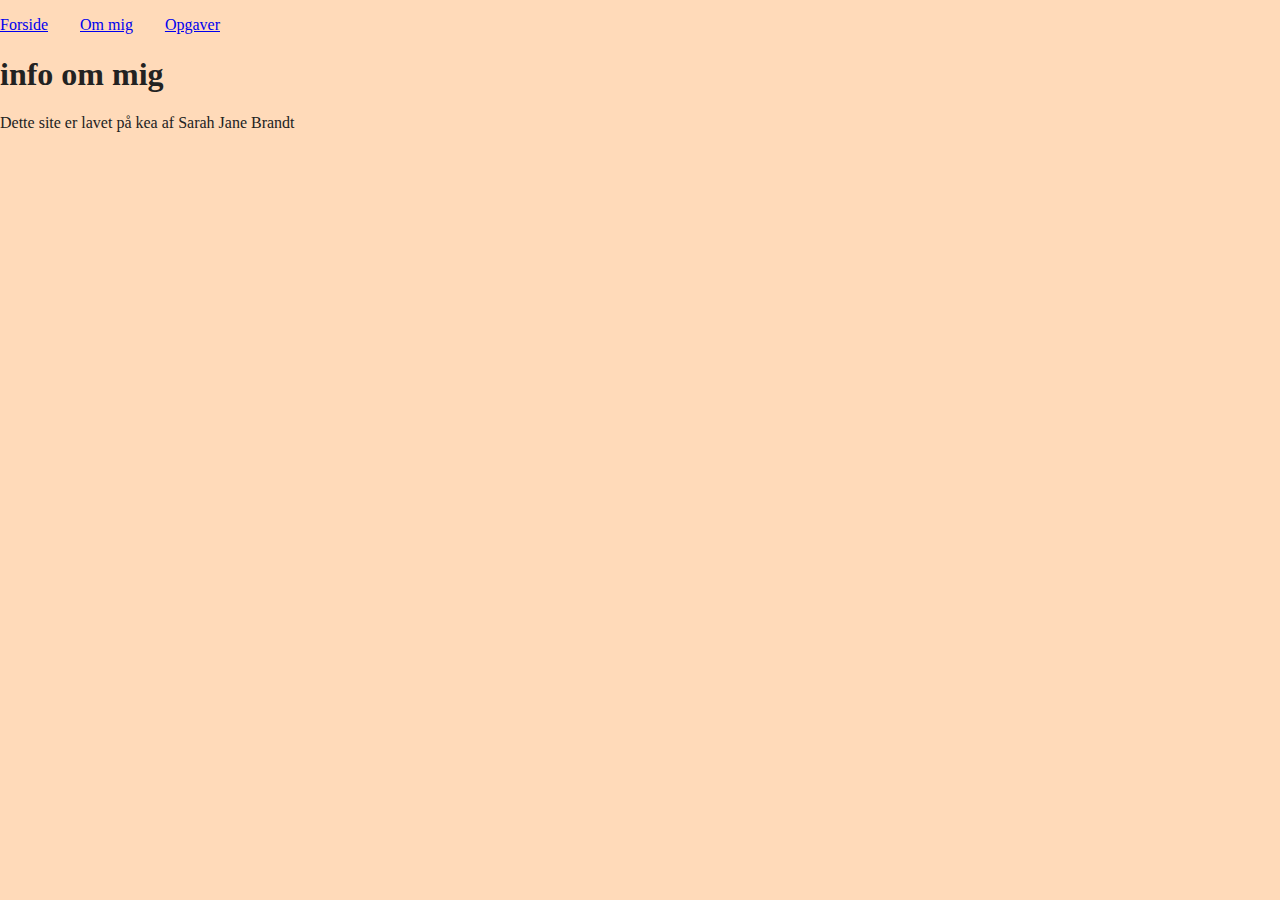
==== Om.html @ 43abc6df "start" ====
<!DOCTYPE html>
<html class="no-js" lang="da">
<head>
    <meta charset="utf-8">
    <meta http-equiv="x-ua-compatible" content="ie=edge">
    <meta name="viewport" content="width=device-width, initial-scale=1.0">
    <meta http-equiv="x-ua-compatible" content="ie=edge">

    <link rel="stylesheet" href="main.css">
    <link rel="stylesheet" href="normalize.css">

    <title>Portfolio</title>
</head>

<body>


    <nav>

        <ul>
            <li><a href="index.html">Forside</a></li>
            <li class="dropdown"><a href="#">Om mig</a>
                <ul class="dropdown-content">
                    <li><a href="Om.html">Om mig</a></li>

                </ul>
            </li>
            <li class="dropdown"><a href="#">Opgaver</a>
                <ul class="dropdown-content">
                    <li><a href="tema1.html">Tema 1</a></li>
                    <li><a href="tema2.html">Tema 2</a></li>
                    <li><a href="tema3.html">Tema 3</a></li>
                    <li><a href="tema4.html">Tema 4</a></li>
                </ul>
            </li>

        </ul>



    </nav>






    <main>


<h1> info om mig</h1>


    </main>


    <footer>
        <p>Dette site er lavet på kea af Sarah Jane Brandt</p>
    </footer>

    <script src="js/vendor/modernizr-3.6.0.min.js"></script>
    <script src="https://code.jquery.com/jquery-3.3.1.min.js" integrity="sha256-FgpCb/KJQlLNfOu91ta32o/NMZxltwRo8QtmkMRdAu8=" crossorigin="anonymous"></script>
    <script>
        window.jQuery || document.write('<script src="js/vendor/jquery-3.3.1.min.js"><\/script>')
    </script>
    <script src="js/plugins.js"></script>
    <script src="js/main.js"></script>

</body>
</html>
---- main.css ----
html {
    color: #222;
    font-size: 1em;
    line-height: 1.4;
    font-family: 'Lobster', cursive;

}

body {
    max-width: 1200px;
    margin: 0 auto;
    background-color: peachpuff;


}

img{
    width: 100%;


}
/* Navigation */

nav ul {
    display: flex;
    justify-content: flex-start;
    flex-direction: row;
    list-style: none;
    padding-left: 0;
}

nav ul li {
    position: relative;
    padding-right: 2em;
}

.dropdown > ul {
    display: none;
    position: absolute;
    background-color: #f9f9f9;
    box-shadow: 0px 8px 16px 0px rgba(0, 0, 0, 0.2);
    padding: 12px 16px;
    z-index: 1;
    padding: 1em;
}

.dropdown > ul li {
    white-space: nowrap;
    padding: 0 2em;
}

.dropdown:hover > ul {
    display: block;
}
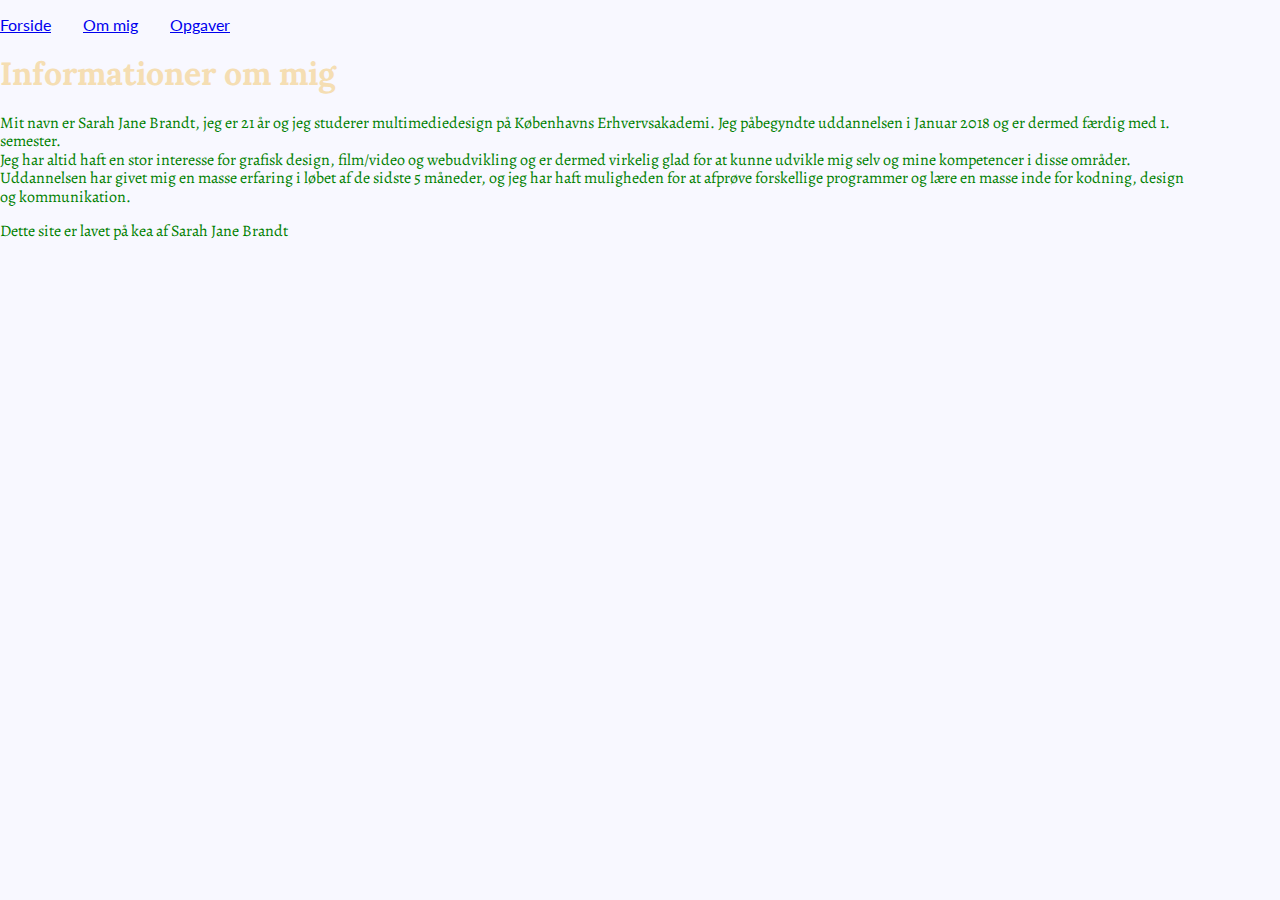
==== commit bb1d5cb8: "design" ====
--- a/Om.html
+++ b/Om.html
@@ -8,6 +8,13 @@
 
     <link rel="stylesheet" href="main.css">
     <link rel="stylesheet" href="normalize.css">
+    <link rel="stylesheet" href="javascript.js">
+
+     <link href="https://fonts.googleapis.com/css?family=Lora:400i" rel="stylesheet">
+
+    <link href="https://fonts.googleapis.com/css?family=Alegreya" rel="stylesheet">
+
+    <link href="https://fonts.googleapis.com/css?family=Lato" rel="stylesheet">
 
     <title>Portfolio</title>
 </head>
@@ -48,7 +55,12 @@
     <main>
 
 
-<h1> info om mig</h1>
+<h1> Informationer om mig</h1>
+        <p>Mit navn er Sarah Jane Brandt, jeg er 21 år og jeg studerer multimediedesign på Københavns Erhvervsakademi. Jeg påbegyndte uddannelsen i Januar 2018 og er dermed færdig med 1. semester. <br>
+        Jeg har altid haft en stor interesse for grafisk design, film/video og webudvikling og er dermed virkelig glad for at kunne udvikle mig selv og mine kompetencer i disse områder.
+
+        Uddannelsen har givet mig en masse erfaring i løbet af de sidste 5 måneder, og jeg har haft muligheden for at afprøve forskellige programmer og lære en masse inde for kodning, design og kommunikation. </p>
+
 
 
     </main>
--- a/main.css
+++ b/main.css
@@ -1,15 +1,31 @@
+h1{
+font-family:'Lora', serif;
+    color: wheat
+}
+
+h2{
+    font-family: 'Alegreya', serif;
+    color: red;
+}
+
+h3, h4, p{
+    font-family: 'Alegreya', serif;
+    color: green;
+
+}
+
 html {
-    color: #222;
+    color: black;
     font-size: 1em;
     line-height: 1.4;
-    font-family: 'Lobster', cursive;
+    font-family:'Lato', sans-serif;
 
 }
 
 body {
     max-width: 1200px;
     margin: 0 auto;
-    background-color: peachpuff;
+    background-color: ghostwhite;
 
 
 }
@@ -52,3 +68,62 @@
 .dropdown:hover > ul {
     display: block;
 }
+
+
+/**/
+
+figure.zoom {
+  background-position: 50% 50%;
+  position: relative;
+  width: 100%;
+  overflow: hidden;
+  cursor: zoom-in;
+}
+figure.zoom img:hover {
+  opacity: 0;
+}
+figure.zoom img {
+  transition: opacity 2s;
+  display: block;
+  width: 100%;
+}
+
+
+
+/**/
+
+* {box-sizing: border-box}
+
+
+.container {
+  position: relative;
+  width: 100%;
+
+}
+
+.image {
+  display: block;
+  width: 100%;
+  height: auto;
+}
+
+
+.overlay {
+  position: absolute;
+  bottom: 0;
+  background: rgb(0, 0, 0);
+  background: rgba(0, 0, 0, 0.5); /
+  color: #f1f1f1;
+  width: 100%;
+  transition: .5s ease;
+  opacity:0;
+  color: white;
+  font-size: 20px;
+  padding: 20px;
+  text-align: center;
+}
+
+
+.container:hover .overlay {
+  opacity: 1;
+}
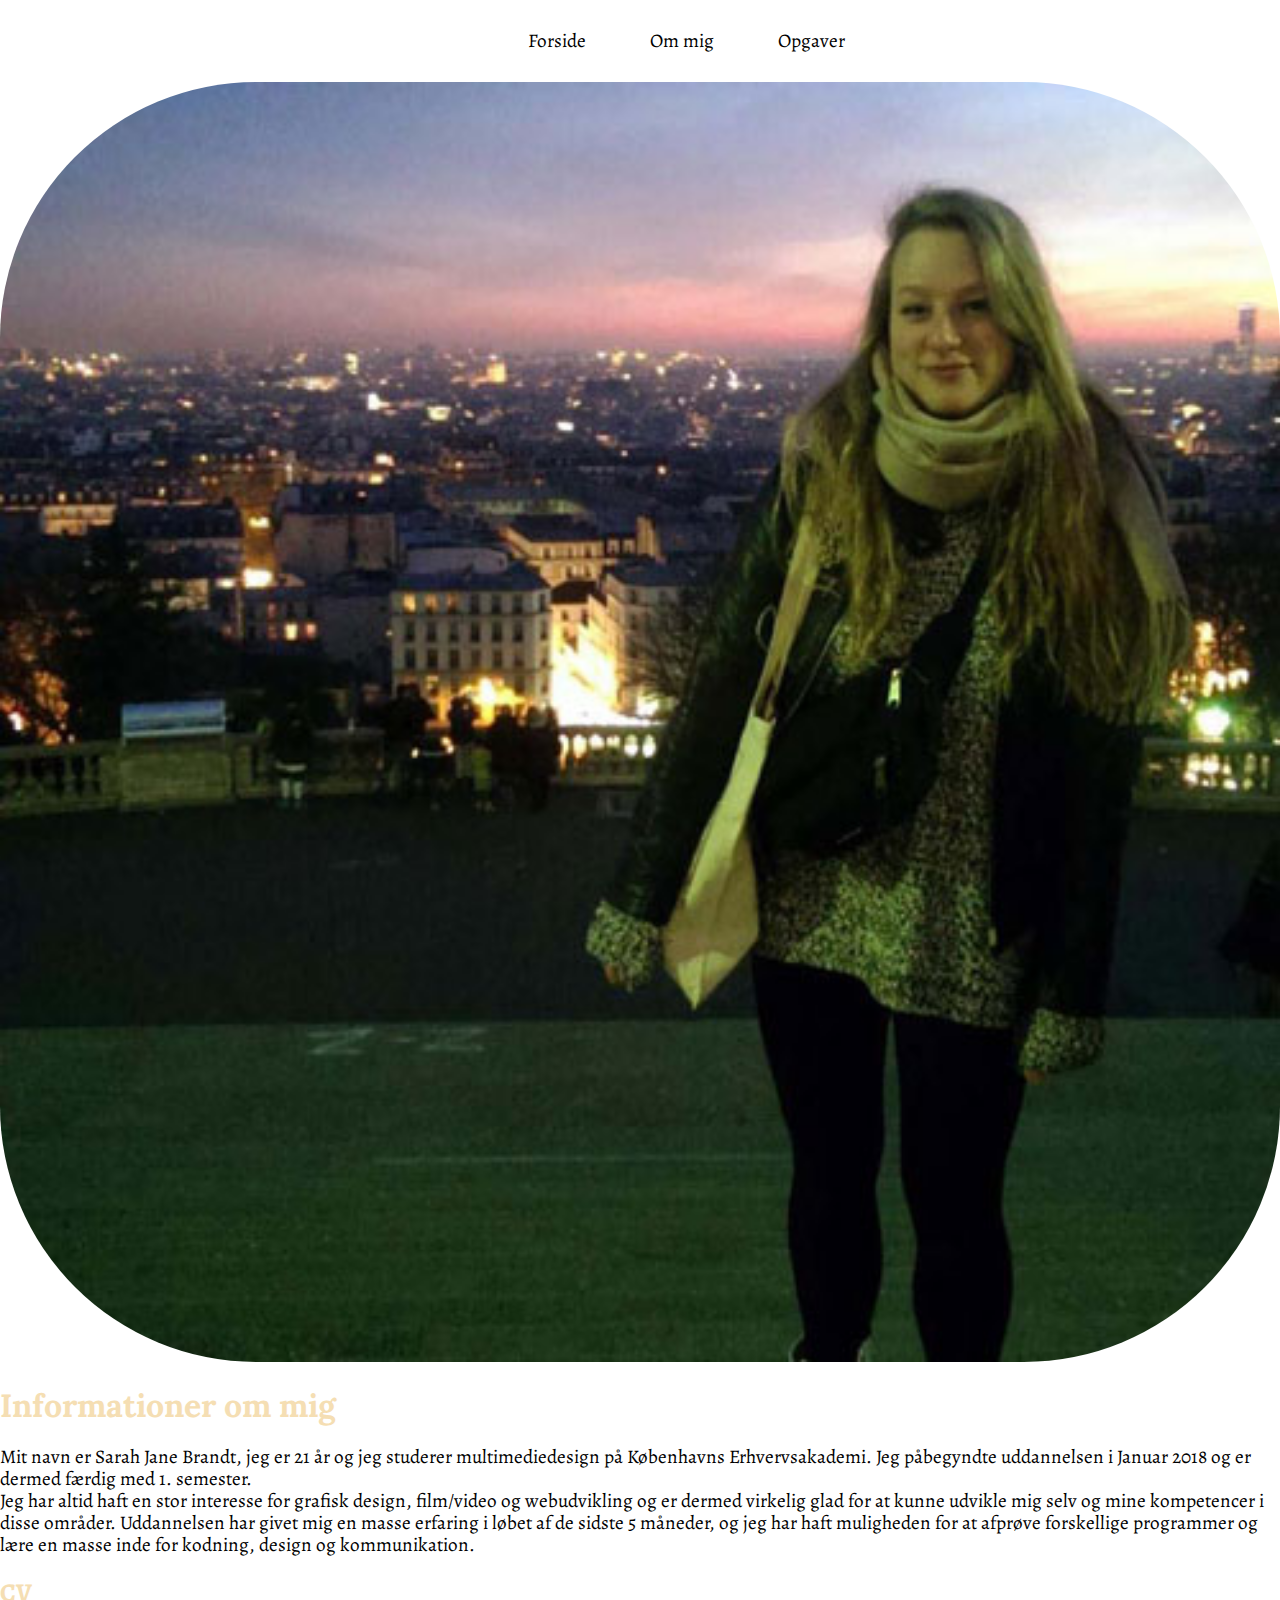
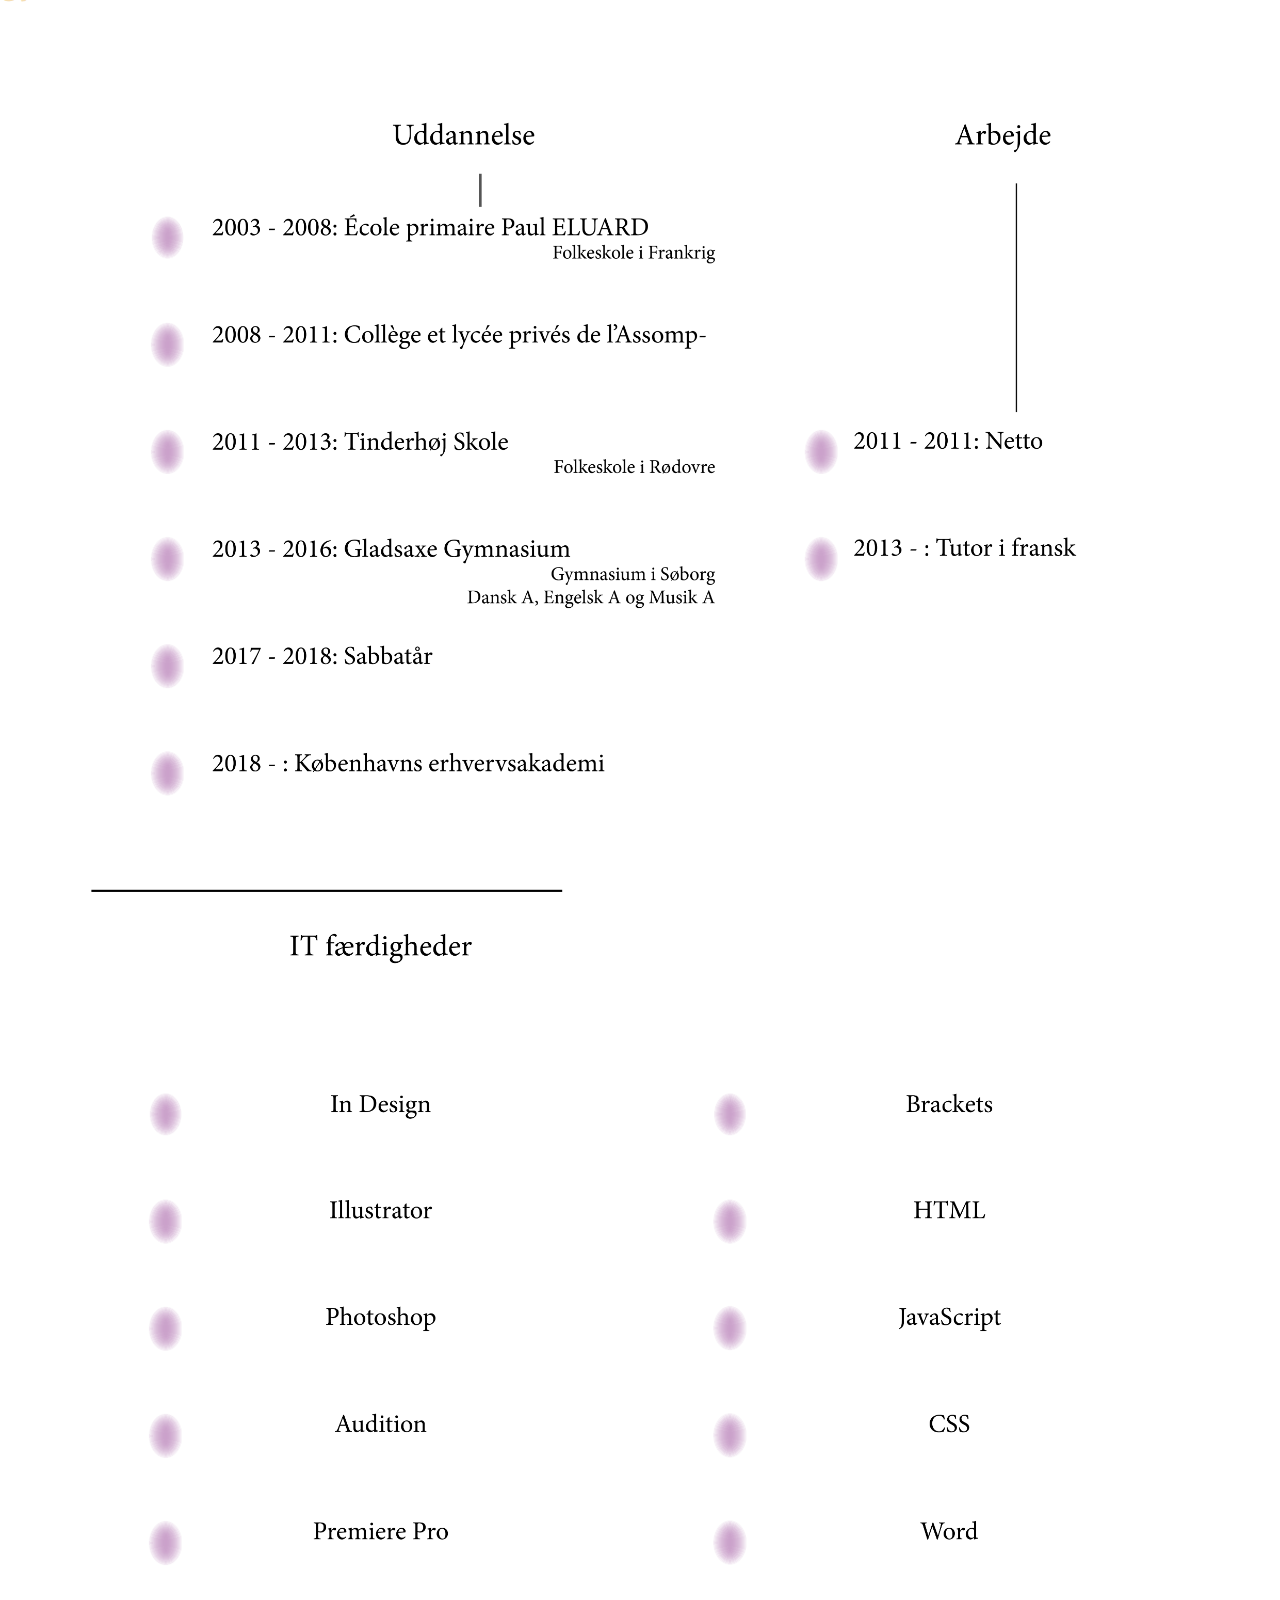
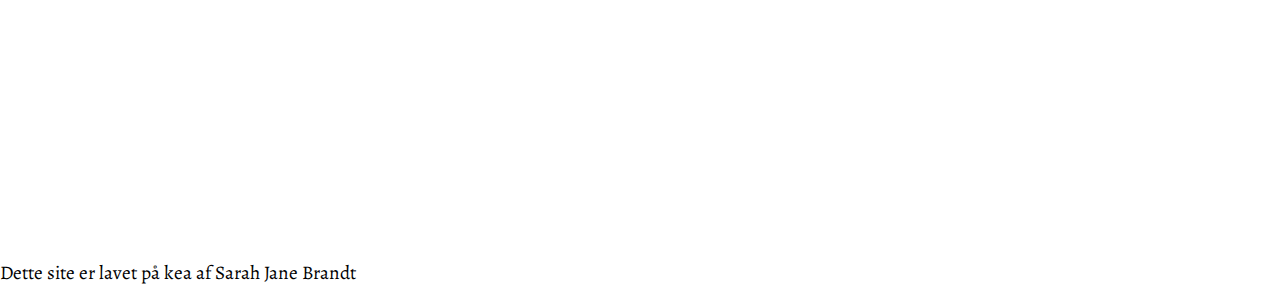
==== commit 071cb98e: "næsten færdig" ====
--- a/Om.html
+++ b/Om.html
@@ -10,13 +10,14 @@
     <link rel="stylesheet" href="normalize.css">
     <link rel="stylesheet" href="javascript.js">
 
-     <link href="https://fonts.googleapis.com/css?family=Lora:400i" rel="stylesheet">
+    <link href="https://fonts.googleapis.com/css?family=Lora:400i" rel="stylesheet">
 
     <link href="https://fonts.googleapis.com/css?family=Alegreya" rel="stylesheet">
 
     <link href="https://fonts.googleapis.com/css?family=Lato" rel="stylesheet">
 
-    <title>Portfolio</title>
+    <link rel="icon" type="image/png" sizes="16x16" href="sj.png">
+    <link rel="manifest" href="site.webmanifest">
 </head>
 
 <body>
@@ -54,13 +55,13 @@
 
     <main>
 
+        <img src="visitkortbilled.jpg" alt="cvbilled" class="circle">
 
-<h1> Informationer om mig</h1>
-        <p>Mit navn er Sarah Jane Brandt, jeg er 21 år og jeg studerer multimediedesign på Københavns Erhvervsakademi. Jeg påbegyndte uddannelsen i Januar 2018 og er dermed færdig med 1. semester. <br>
-        Jeg har altid haft en stor interesse for grafisk design, film/video og webudvikling og er dermed virkelig glad for at kunne udvikle mig selv og mine kompetencer i disse områder.
+        <h1> Informationer om mig</h1>
+        <p>Mit navn er Sarah Jane Brandt, jeg er 21 år og jeg studerer multimediedesign på Københavns Erhvervsakademi. Jeg påbegyndte uddannelsen i Januar 2018 og er dermed færdig med 1. semester. <br> Jeg har altid haft en stor interesse for grafisk design, film/video og webudvikling og er dermed virkelig glad for at kunne udvikle mig selv og mine kompetencer i disse områder. Uddannelsen har givet mig en masse erfaring i løbet af de sidste 5 måneder, og jeg har haft muligheden for at afprøve forskellige programmer og lære en masse inde for kodning, design og kommunikation. </p>
 
-        Uddannelsen har givet mig en masse erfaring i løbet af de sidste 5 måneder, og jeg har haft muligheden for at afprøve forskellige programmer og lære en masse inde for kodning, design og kommunikation. </p>
-
+        <h2>CV</h2>
+        <img src="CV.png">
 
 
     </main>
--- a/main.css
+++ b/main.css
@@ -1,40 +1,78 @@
-h1{
-font-family:'Lora', serif;
-    color: wheat
-}
-
-h2{
+li a {
+    display: block;
+    color: black;
+    text-align: center;
+    padding: 14px 16px;
+    text-decoration: none;
+    font-size: 1.2em;
+}
+
+li a:hover {
+    background-color: ghostwhite;
+    font-size: 1.2em;
+}
+
+h1 {
+    font-family: 'Lora', serif;
+    color: wheat;
+
+
+}
+
+h2 {
     font-family: 'Alegreya', serif;
-    color: red;
-}
-
-h3, h4, p{
+    color: wheat;
+    font-size: 1.6em;
+}
+
+h3,
+h4,
+p {
     font-family: 'Alegreya', serif;
-    color: green;
-
-}
+    color: black;
+
+}
+
+p {
+    font-size: 1.2em;
+}
+
+
 
 html {
     color: black;
     font-size: 1em;
     line-height: 1.4;
-    font-family:'Lato', sans-serif;
+    font-family: 'Alegreya', serif;
 
 }
 
 body {
-    max-width: 1200px;
+    max-width: 2000px;
     margin: 0 auto;
-    background-color: ghostwhite;
-
-
-}
-
-img{
-    width: 100%;
-
-
-}
+    background-color: white;
+
+
+
+}
+
+img {
+    width: 100%;
+
+
+
+
+}
+
+/*CV billed*/
+
+.circle {
+
+    border-radius: 20%;
+
+
+}
+
 /* Navigation */
 
 nav ul {
@@ -42,18 +80,23 @@
     justify-content: flex-start;
     flex-direction: row;
     list-style: none;
-    padding-left: 0;
+    padding-left: 40%;
+    overflow: hidden;
+    background-color: white;
+    text-align: center;
+
 }
 
 nav ul li {
-    position: relative;
+    position: relative, sticky;
     padding-right: 2em;
+
 }
 
 .dropdown > ul {
     display: none;
     position: absolute;
-    background-color: #f9f9f9;
+    background-color: white;
     box-shadow: 0px 8px 16px 0px rgba(0, 0, 0, 0.2);
     padding: 12px 16px;
     z-index: 1;
@@ -70,60 +113,225 @@
 }
 
 
-/**/
+/* prototype zoom*/
 
 figure.zoom {
-  background-position: 50% 50%;
-  position: relative;
-  width: 100%;
-  overflow: hidden;
-  cursor: zoom-in;
-}
+    background-position: center;
+    position: relative;
+    width: 100%;
+    overflow: hidden;
+    cursor: zoom-in;
+}
+
 figure.zoom img:hover {
-  opacity: 0;
-}
+    opacity: 0;
+}
+
 figure.zoom img {
-  transition: opacity 2s;
-  display: block;
-  width: 100%;
-}
-
-
-
-/**/
-
-* {box-sizing: border-box}
-
+    transition: opacity 2s;
+    display: block;
+
+}
+
+/*Arts and Crafts*/
+
+* {
+    box-sizing: border-box
+}
+
+.ac {
+    position: relative;
+    width: 100%;
+}
+
+.hjemmeside {
+    display: block;
+    width: 100%;
+    height: auto;
+}
+
+.pop {
+    position: absolute;
+    bottom: 0;
+    background: rgba(0, 0, 0, 0.5);
+    / color: black;
+    width: 100%;
+    transition: 2s ease;
+    opacity: 0;
+    color: pink;
+    font-size: 20px;
+    padding: 30px;
+    text-align: center;
+}
+
+.ac:hover .pop {
+    opacity: 5;
+}
+
+
+
+/* privatsnak*/
+
+* {
+    box-sizing: border-box
+}
+
+.pvs {
+    position: relative;
+    width: 100%;
+}
+
+.pic {
+    display: block;
+    width: 100%;
+    height: auto;
+}
+
+.sc {
+    position: absolute;
+    bottom: 0;
+    background-color: lightyellow;
+    color: black;
+    width: 100%;
+    transition: 2s ease;
+    opacity: 0;
+    color: black;
+    font-size: 50px;
+    padding: 20px;
+    text-align: center;
+}
+
+.pvs:hover .sc {
+    opacity: 5;
+}
+
+/*Tema3: CPHDOX*/
+
+* {
+    box-sizing: border-box
+}
+
+.everyday {
+    position: relative;
+    width: 100%;
+}
+
+.screen {
+    display: block;
+    width: 100%;
+    height: auto;
+}
+
+.klik {
+    position: absolute;
+    bottom: 0;
+    background-color: black;
+    background: rgba(0, 0, 0, 0.5);
+    / color: black;
+    width: 100%;
+    transition: 2s ease;
+    opacity: 0;
+    color: red;
+    font-size: 50px;
+    padding: 20px;
+    text-align: center;
+}
+
+.everyday:hover .klik {
+    opacity: 5;
+}
+
+/*Tema3: Kilhof*/
+
+* {
+    box-sizing: border-box
+}
+
+.kilhof {
+    position: relative;
+    width: 100%;
+}
+
+.image {
+    display: block;
+    width: 100%;
+    height: auto;
+}
+
+.over {
+    position: absolute;
+    bottom: 0;
+    background-color: white;
+    background: rgba(0, 0, 0, 0.1);
+    / color: black;
+    width: 100%;
+    transition: 2s ease;
+    opacity: 0;
+    color: red;
+    font-size: 50px;
+    padding: 20px;
+    text-align: center;
+}
+
+.kilhof:hover .over {
+    opacity: 5;
+}
+
+/*tema 4*/
+
+* {
+    box-sizing: border-box
+}
 
 .container {
-  position: relative;
-  width: 100%;
+    position: relative;
+    width: 100%;
 
 }
 
 .image {
-  display: block;
-  width: 100%;
-  height: auto;
+    display: block;
+    width: 100%;
+    height: auto;
 }
 
 
 .overlay {
-  position: absolute;
-  bottom: 0;
-  background: rgb(0, 0, 0);
-  background: rgba(0, 0, 0, 0.5); /
-  color: #f1f1f1;
-  width: 100%;
-  transition: .5s ease;
-  opacity:0;
-  color: white;
-  font-size: 20px;
-  padding: 20px;
-  text-align: center;
+    position: absolute;
+    bottom: 0;
+    background-color: white;
+    background: rgba(0, 0, 0, 0.5);
+    / color: #f1f1f1;
+    width: 100%;
+    transition: .5s ease;
+    opacity: 0;
+    color: white;
+    font-size: 40px;
+    padding: 20px;
+    text-align: center;
 }
 
 
 .container:hover .overlay {
-  opacity: 1;
-}
+    opacity: 5;
+}
+
+
+/*main page*/
+
+
+.row {
+  display: flex;
+  flex-wrap: wrap;
+  padding: 40px;
+}
+
+.column {
+  flex: 50%;
+  padding: 2px;
+}
+
+.column img {
+  margin-top: 2px;
+  vertical-align:middle;
+}
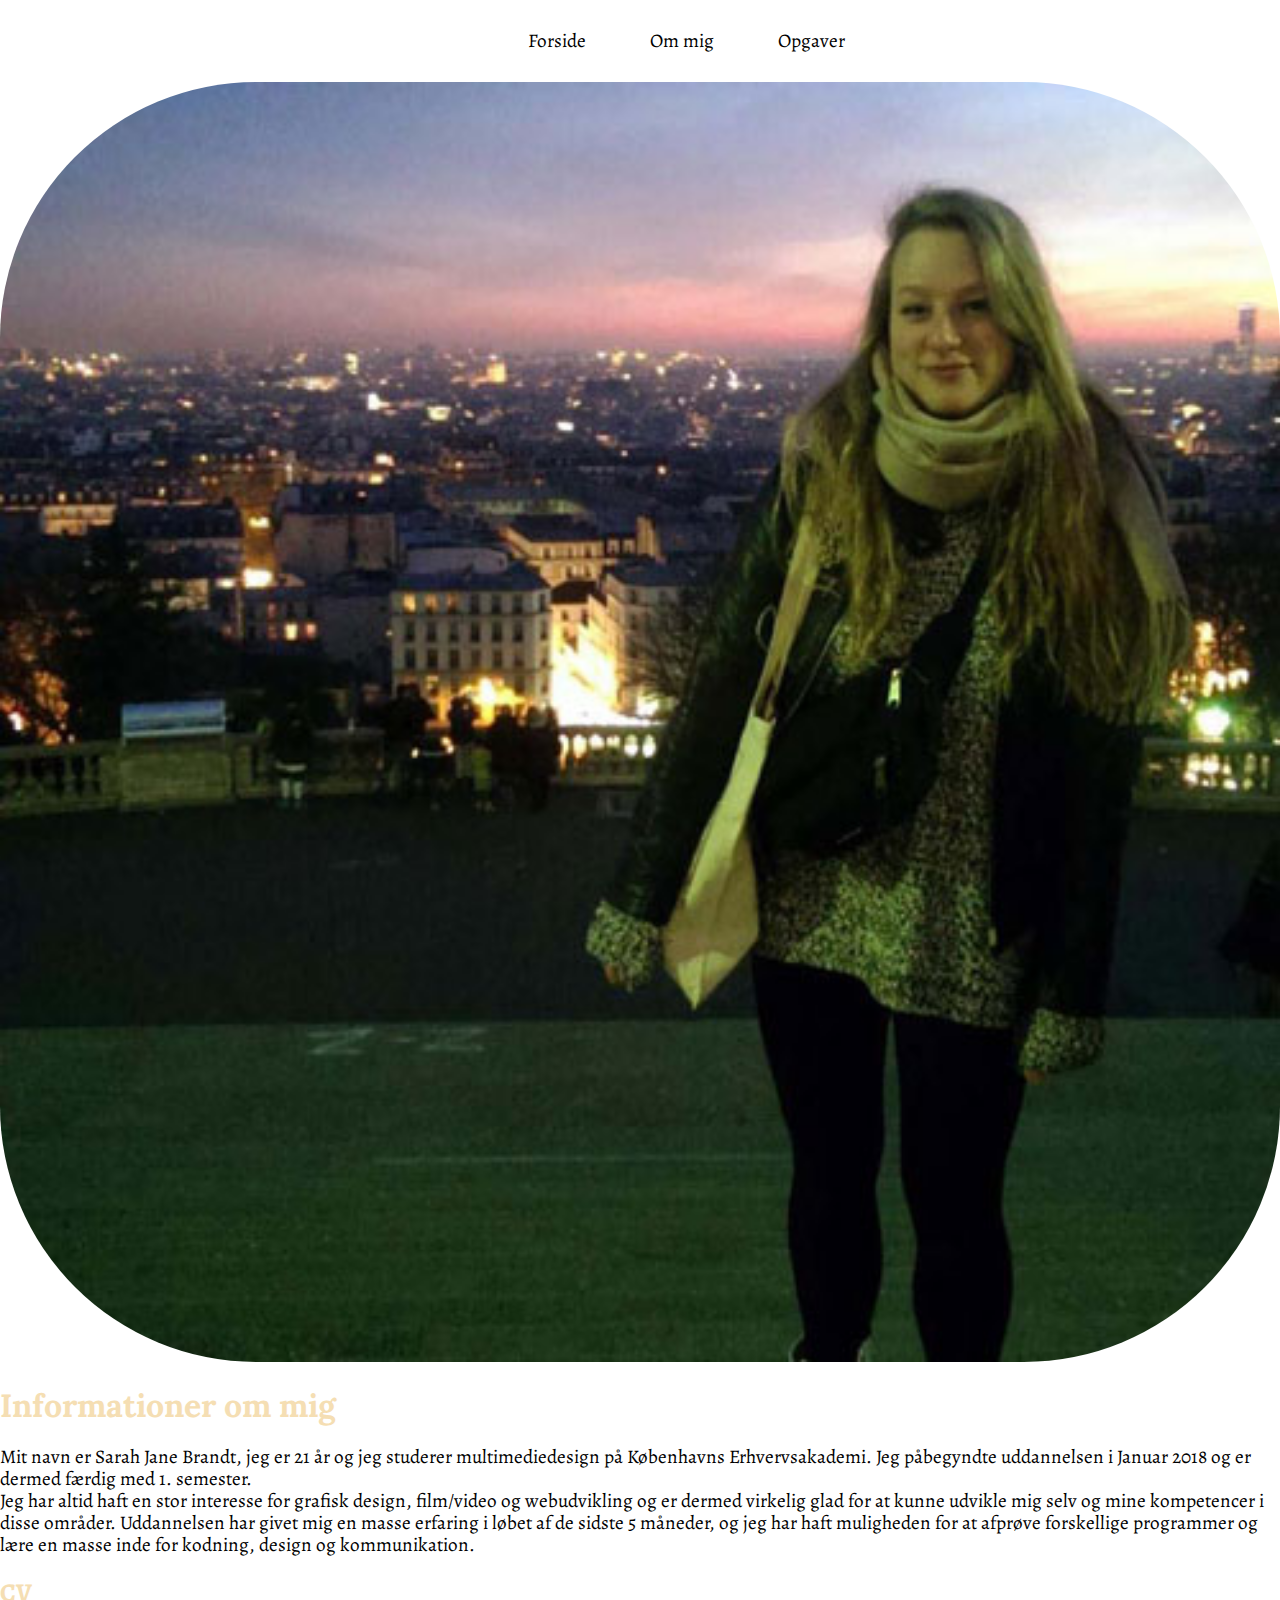
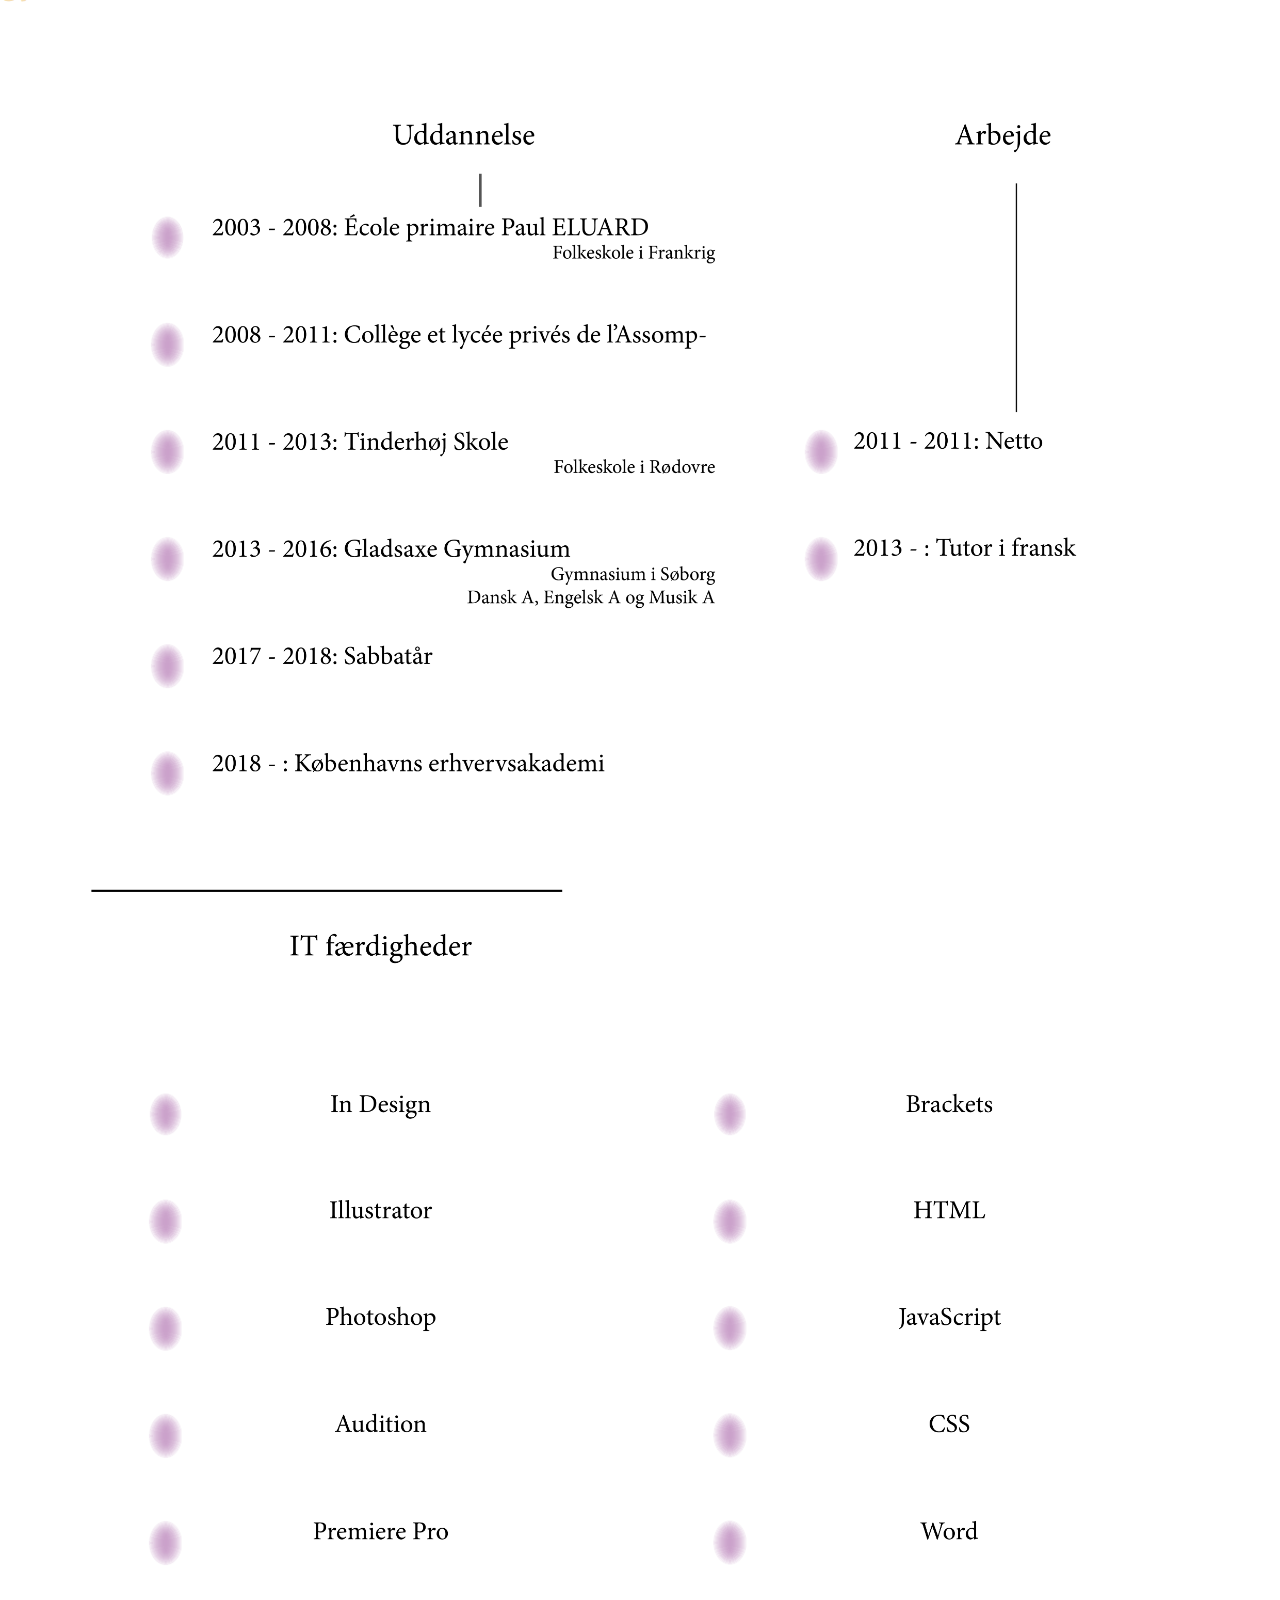
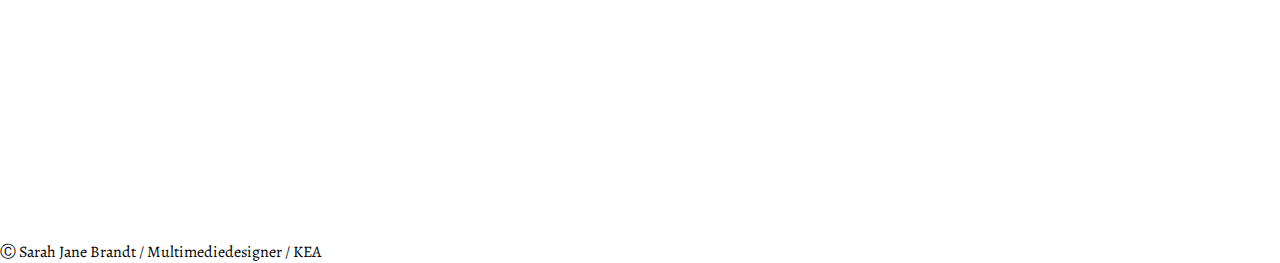
==== commit 14b0e4bb: "done!" ====
--- a/Om.html
+++ b/Om.html
@@ -18,6 +18,7 @@
 
     <link rel="icon" type="image/png" sizes="16x16" href="sj.png">
     <link rel="manifest" href="site.webmanifest">
+    <title>Om Sarah</title>
 </head>
 
 <body>
@@ -61,15 +62,12 @@
         <p>Mit navn er Sarah Jane Brandt, jeg er 21 år og jeg studerer multimediedesign på Københavns Erhvervsakademi. Jeg påbegyndte uddannelsen i Januar 2018 og er dermed færdig med 1. semester. <br> Jeg har altid haft en stor interesse for grafisk design, film/video og webudvikling og er dermed virkelig glad for at kunne udvikle mig selv og mine kompetencer i disse områder. Uddannelsen har givet mig en masse erfaring i løbet af de sidste 5 måneder, og jeg har haft muligheden for at afprøve forskellige programmer og lære en masse inde for kodning, design og kommunikation. </p>
 
         <h2>CV</h2>
-        <img src="CV.png">
+        <img src="CV.png" alt="cv">
 
 
     </main>
 
 
-    <footer>
-        <p>Dette site er lavet på kea af Sarah Jane Brandt</p>
-    </footer>
 
     <script src="js/vendor/modernizr-3.6.0.min.js"></script>
     <script src="https://code.jquery.com/jquery-3.3.1.min.js" integrity="sha256-FgpCb/KJQlLNfOu91ta32o/NMZxltwRo8QtmkMRdAu8=" crossorigin="anonymous"></script>
@@ -78,6 +76,9 @@
     </script>
     <script src="js/plugins.js"></script>
     <script src="js/main.js"></script>
+    <footer>
+         Ⓒ Sarah Jane Brandt / Multimediedesigner / KEA
+    </footer>
 
 </body>
 </html>
--- a/main.css
+++ b/main.css
@@ -88,7 +88,7 @@
 }
 
 nav ul li {
-    position: relative, sticky;
+    position: relative,sticky;
     padding-right: 2em;
 
 }
@@ -154,7 +154,7 @@
     position: absolute;
     bottom: 0;
     background: rgba(0, 0, 0, 0.5);
-    / color: black;
+    color: black;
     width: 100%;
     transition: 2s ease;
     opacity: 0;
@@ -165,7 +165,7 @@
 }
 
 .ac:hover .pop {
-    opacity: 5;
+    opacity:1;
 }
 
 
@@ -202,7 +202,7 @@
 }
 
 .pvs:hover .sc {
-    opacity: 5;
+    opacity:2;
 }
 
 /*Tema3: CPHDOX*/
@@ -226,8 +226,8 @@
     position: absolute;
     bottom: 0;
     background-color: black;
-    background: rgba(0, 0, 0, 0.5);
-    / color: black;
+    background: rgba(0, 0, 0, 0.9);
+    color: black;
     width: 100%;
     transition: 2s ease;
     opacity: 0;
@@ -238,7 +238,7 @@
 }
 
 .everyday:hover .klik {
-    opacity: 5;
+    opacity:3;
 }
 
 /*Tema3: Kilhof*/
@@ -262,8 +262,8 @@
     position: absolute;
     bottom: 0;
     background-color: white;
-    background: rgba(0, 0, 0, 0.1);
-    / color: black;
+    background: rgba(0, 0, 0, 0.3);
+    color: black;
     width: 100%;
     transition: 2s ease;
     opacity: 0;
@@ -274,7 +274,7 @@
 }
 
 .kilhof:hover .over {
-    opacity: 5;
+    opacity: 3;
 }
 
 /*tema 4*/
@@ -301,7 +301,7 @@
     bottom: 0;
     background-color: white;
     background: rgba(0, 0, 0, 0.5);
-    / color: #f1f1f1;
+    color: #f1f1f1;
     width: 100%;
     transition: .5s ease;
     opacity: 0;
@@ -313,7 +313,7 @@
 
 
 .container:hover .overlay {
-    opacity: 5;
+    opacity: 3;
 }
 
 
@@ -335,3 +335,26 @@
   margin-top: 2px;
   vertical-align:middle;
 }
+
+/*cat and dog*/
+* {
+    box-sizing: border-box;
+}
+
+.ani {
+    float: left;
+    width: 50%;
+    padding: 5px;
+    flex: 33.33%;
+}
+
+.container::after {
+    content: "";
+    clear: both;
+    display: table;
+}
+
+.container {
+    display: flex;
+}
+
